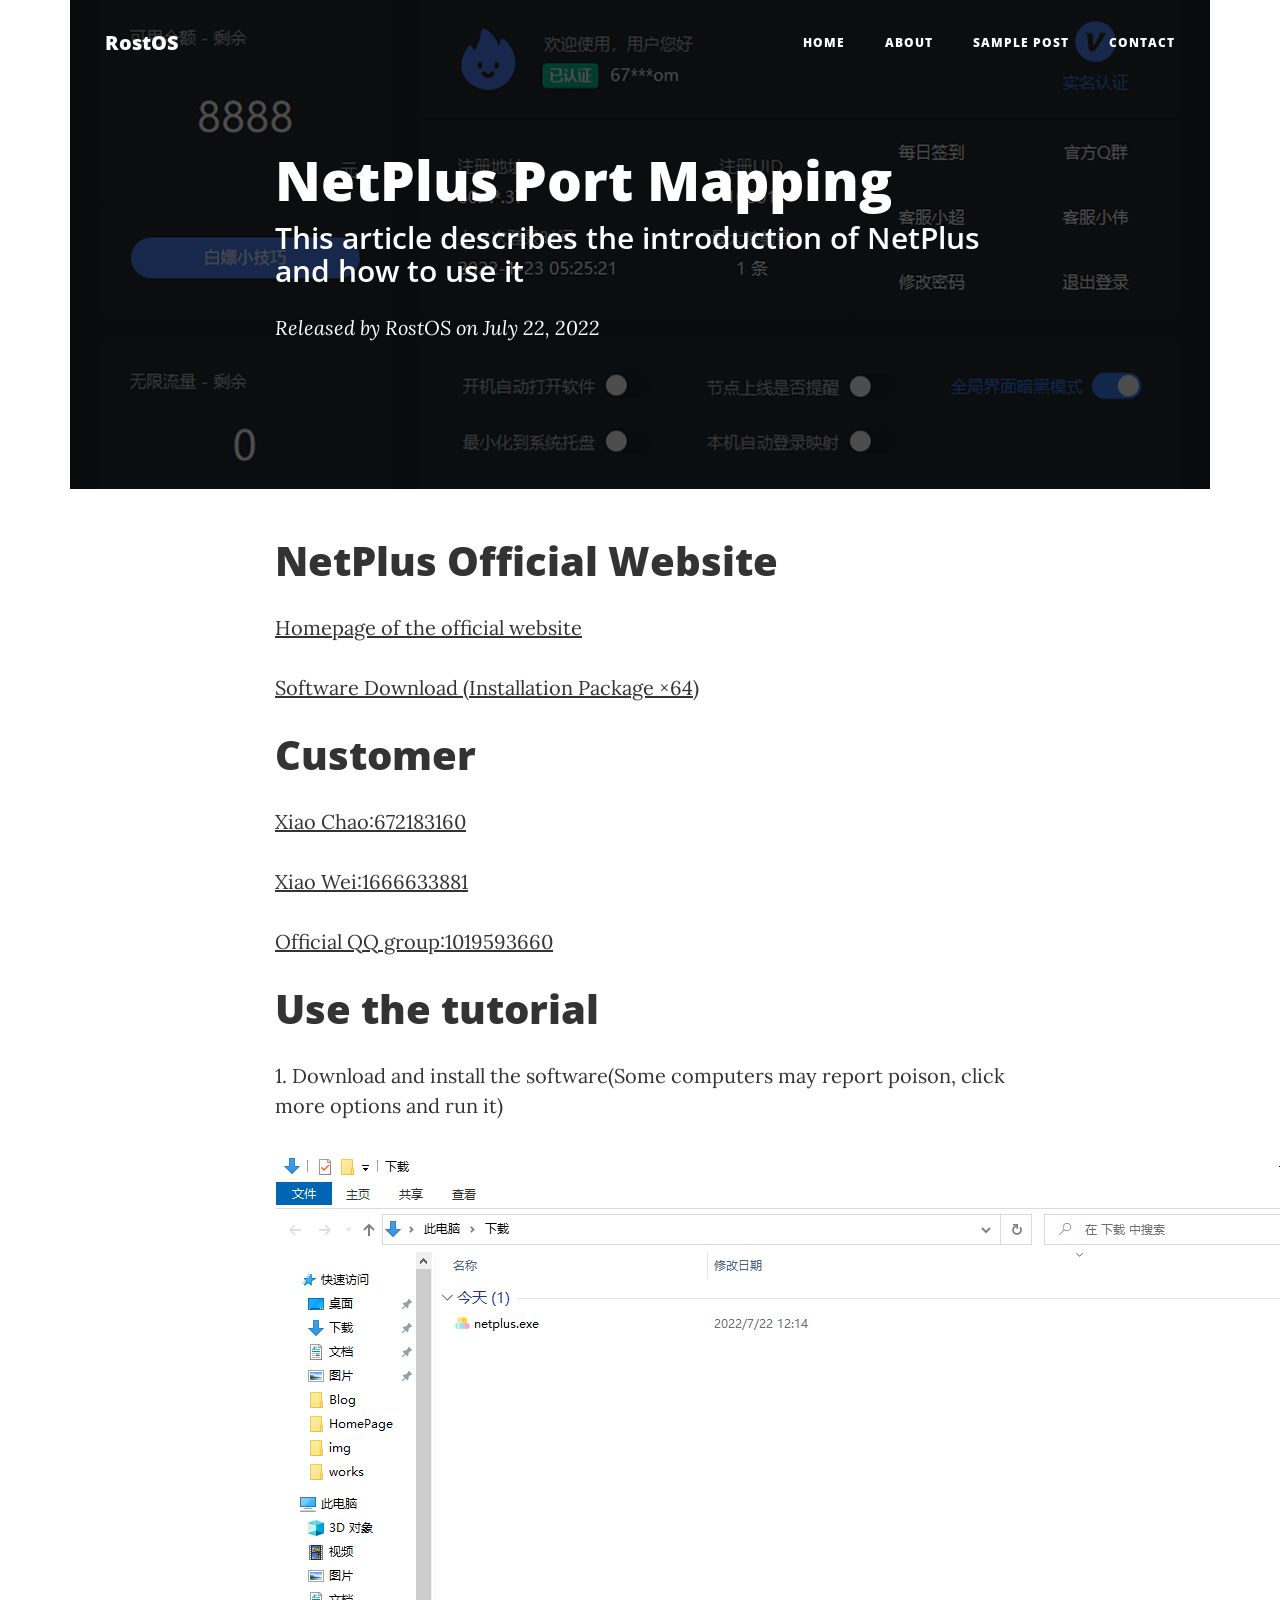
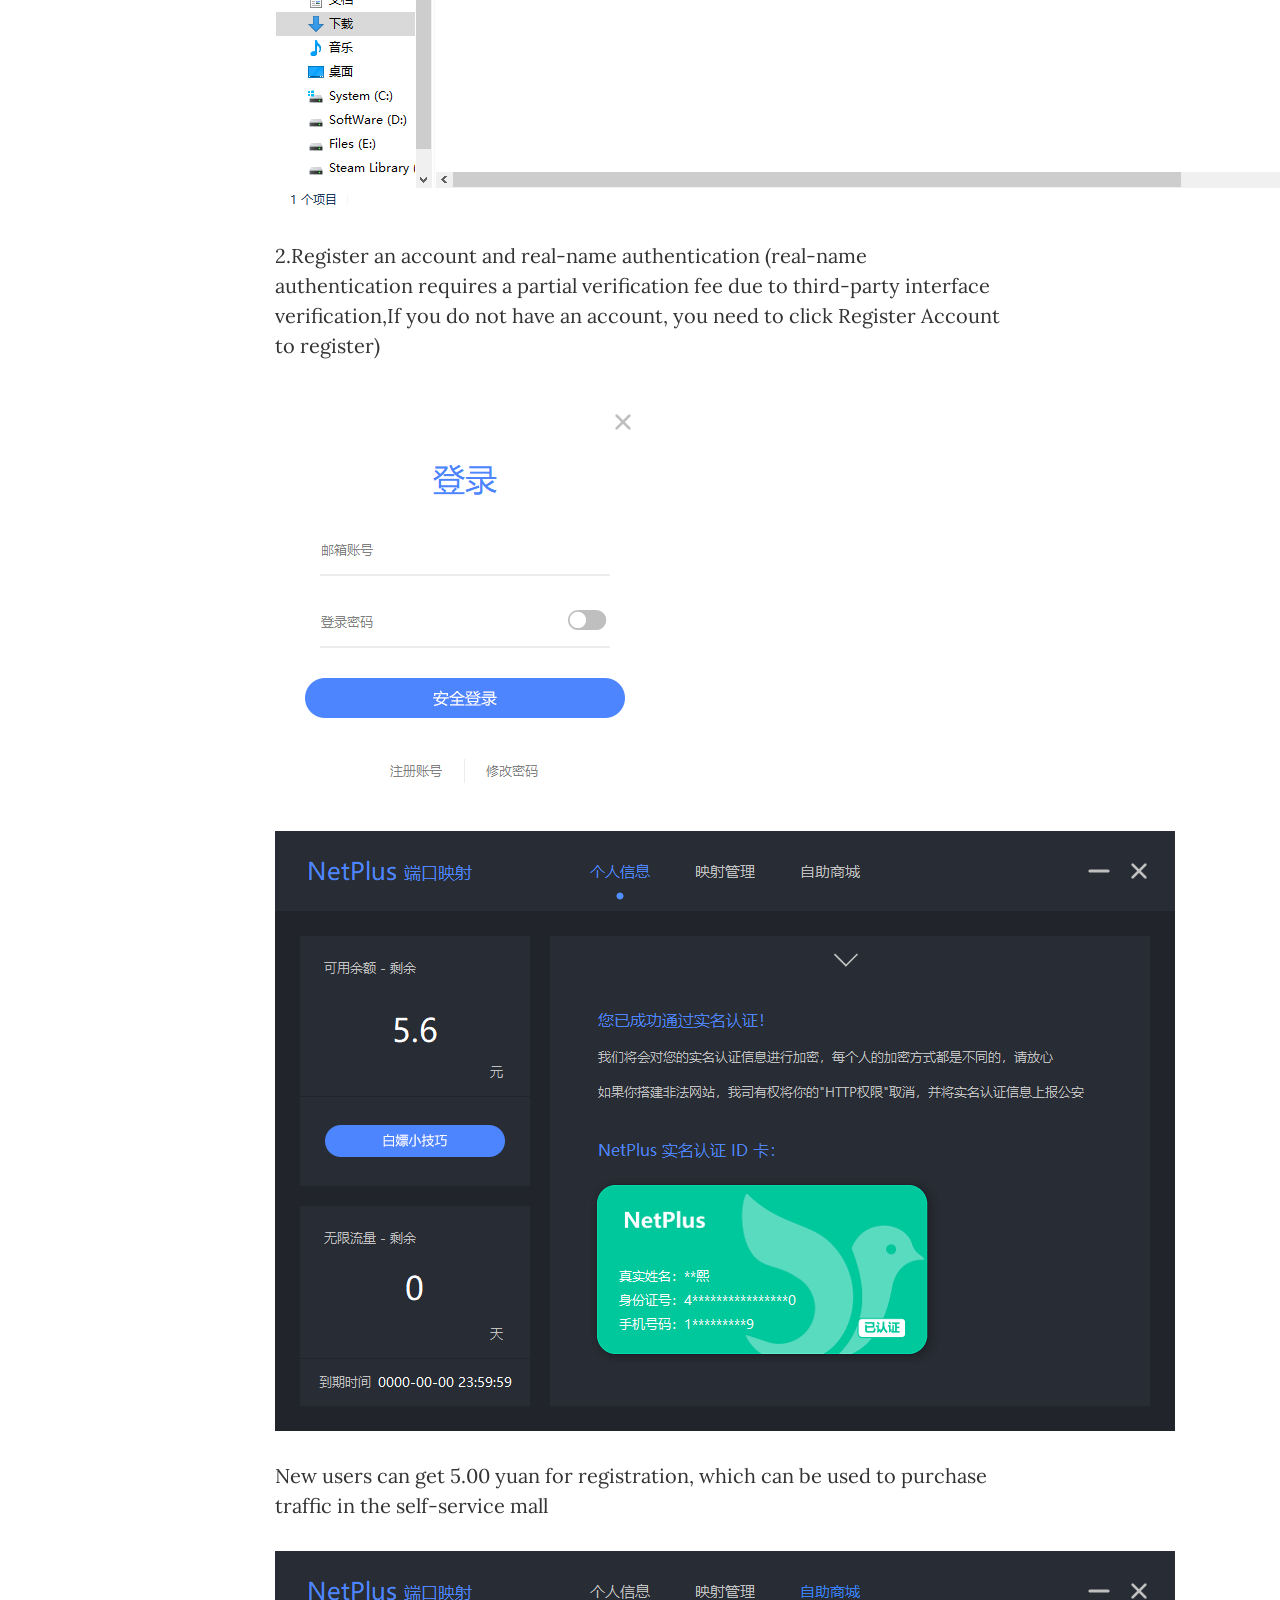
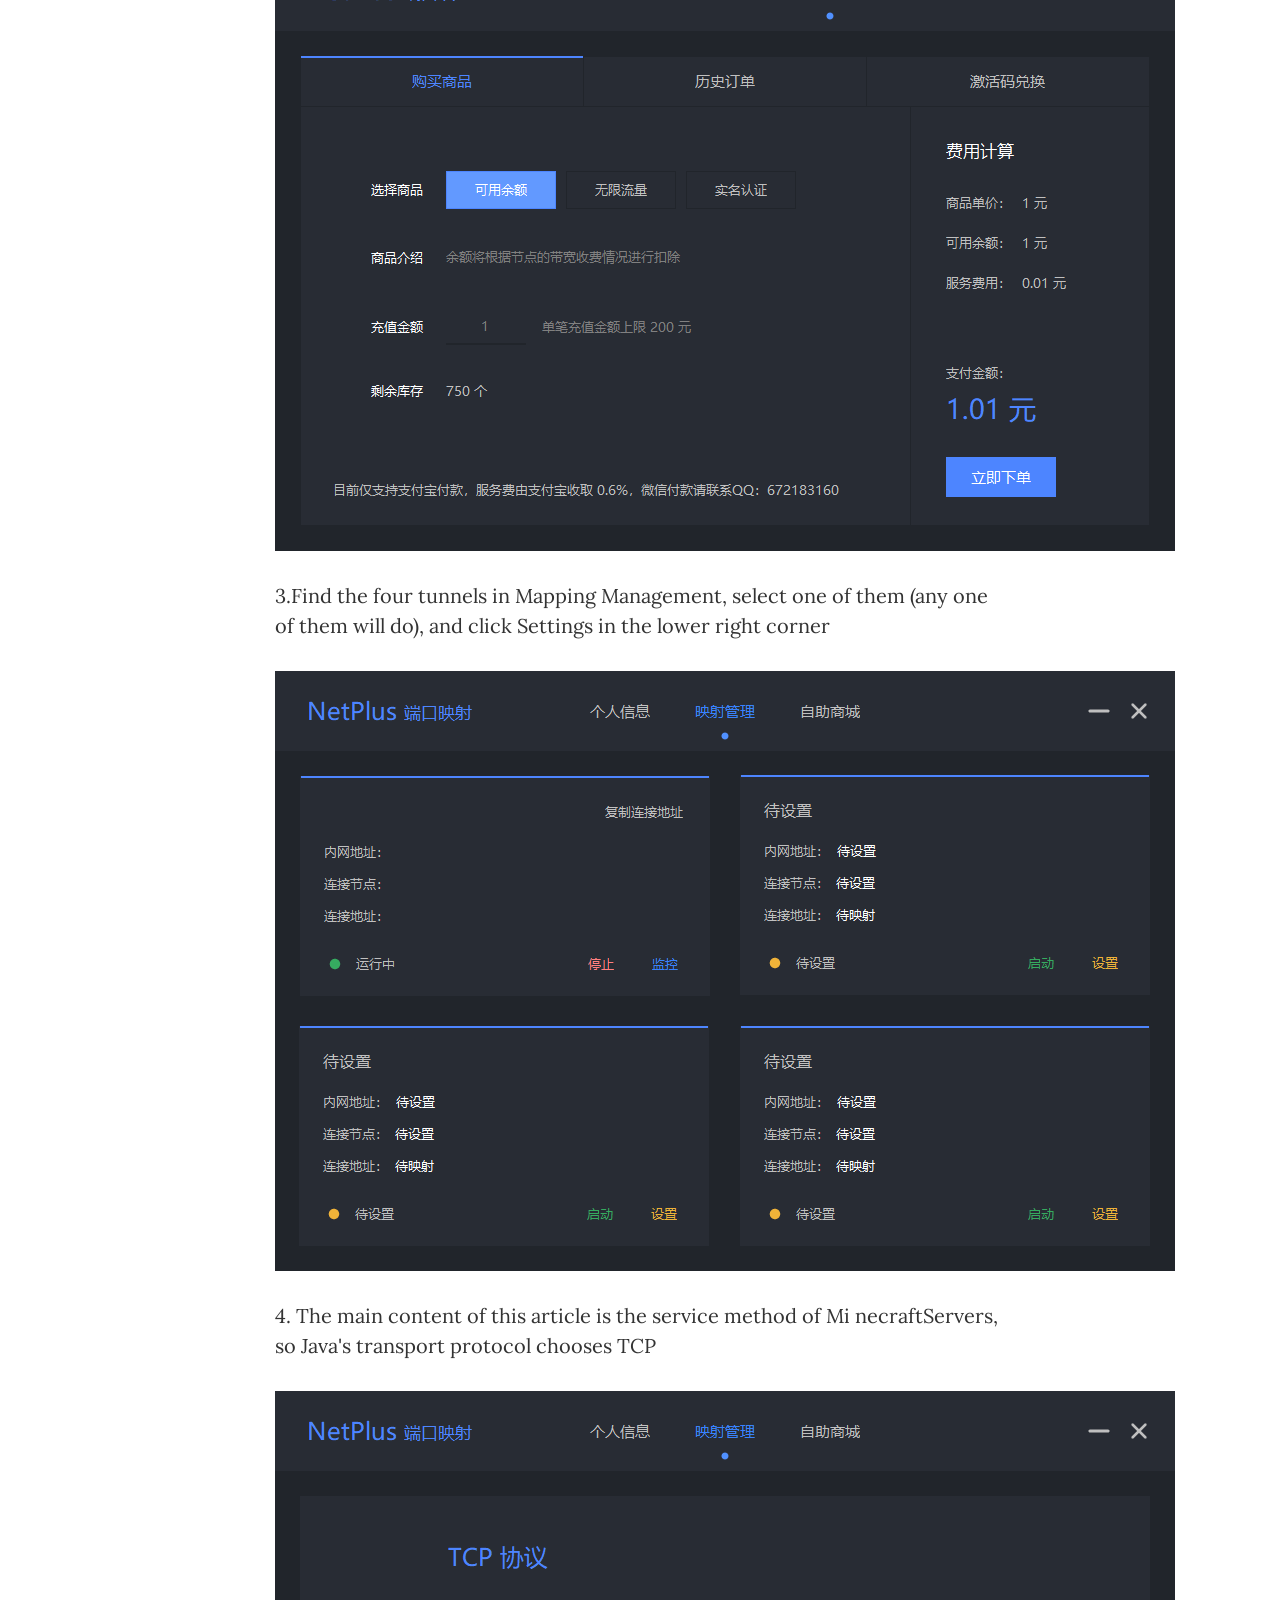
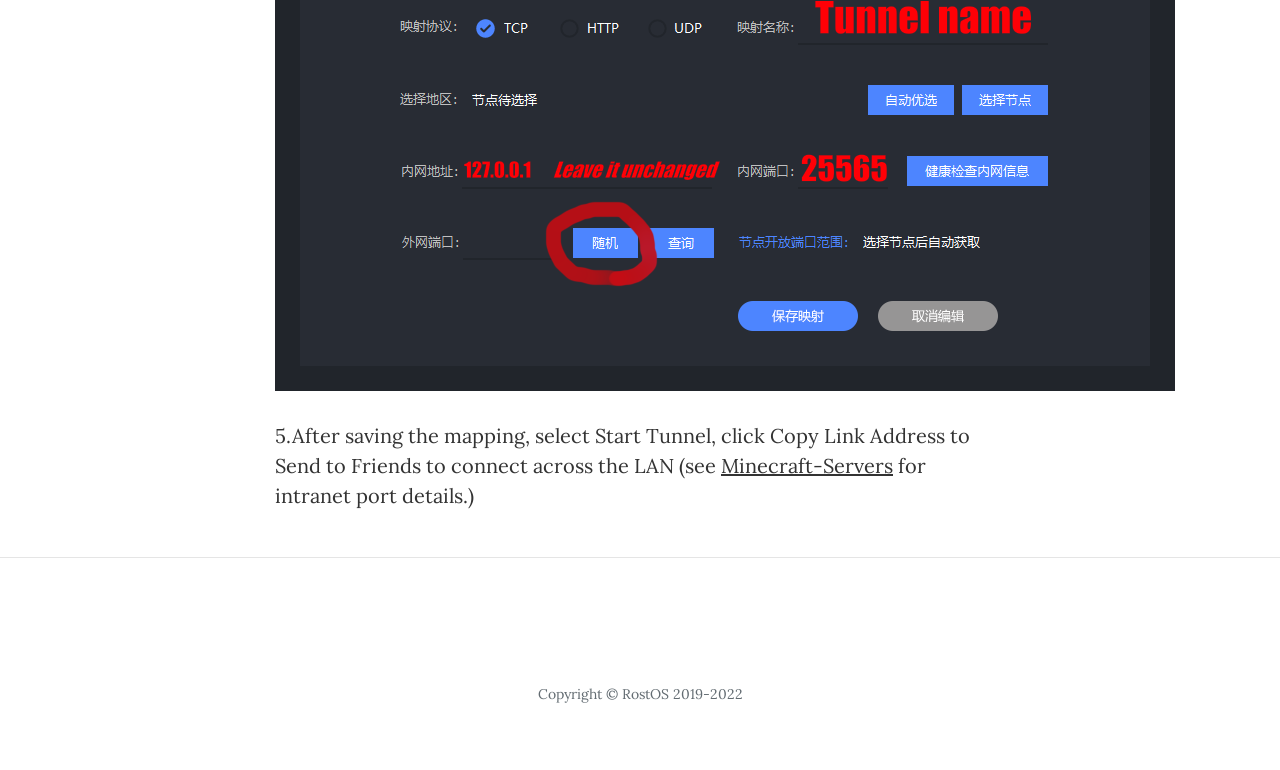
==== netplus.html @ cb057336 "Add files via upload" ====
<!DOCTYPE html>
<html lang="en">

<head>

    <meta charset="utf-8">
    <meta name="viewport" content="width=device-width, initial-scale=1, shrink-to-fit=no">
    <meta name="description" content="">
    <meta name="author" content="">

    <title>RostOS - NetPlus</title>

    <!-- Bootstrap Core CSS -->
    <link href="css/bootstrap.min.css" rel="stylesheet">

    <!-- Additional fonts for this theme -->
    <link rel="stylesheet" href="https://cdn.staticfile.org/font-awesome/4.7.0/css/font-awesome.css">
    <link href='https://fonts.googleapis.com/css?family=Lora:400,700,400italic,700italic' rel='stylesheet' type='text/css'>
    <link href='https://fonts.googleapis.com/css?family=Open+Sans:300italic,400italic,600italic,700italic,800italic,400,300,600,700,800' rel='stylesheet' type='text/css'>

    <!-- Custom styles for this theme -->
    <link href="css/clean-blog.min.css" rel="stylesheet">

    <!-- Temporary navbar container fix until Bootstrap 4 is patched -->
    <style>
    .navbar-toggler {
        z-index: 1;
    }
    
    @media (max-width: 576px) {
        nav > .container {
            width: 100%;
        }
    }
    </style>

</head>

<body>

    <!-- Navigation -->
    <nav class="navbar fixed-top navbar-toggleable-md navbar-light" id="mainNav">
        <div class="container">
            <button class="navbar-toggler navbar-toggler-right" type="button" data-toggle="collapse" data-target="#navbarResponsive" aria-controls="navbarResponsive" aria-expanded="false" aria-label="Toggle navigation">
                Menu <i class="fa fa-bars"></i>
            </button>
            <a class="navbar-brand page-scroll" href="https://space.bilibili.com/586172803?spm_id_from=333.1007.0.0">RostOS</a>
            <div class="collapse navbar-collapse" id="navbarResponsive">
                <ul class="navbar-nav ml-auto">
                    <li class="nav-item">
                        <a class="nav-link page-scroll" href="index.html">Home</a>
                    </li>
                    <li class="nav-item">
                        <a class="nav-link page-scroll" href="about.html">About</a>
                    </li>
                    <li class="nav-item">
                        <a class="nav-link page-scroll" href="post.html">Sample Post</a>
                    </li>
                    <li class="nav-item">
                        <a class="nav-link page-scroll" href="contact.html">Contact</a>
                    </li>
                </ul>
            </div>
        </div>
    </nav>

    <!-- Page Header -->
    <header class="intro-header" style="background-image: url('img/works/netplus.png')">
        <div class="container">
            <div class="row">
                <div class="col-lg-8 offset-lg-2 col-md-10 offset-md-1">
                    <div class="post-heading">
                        <h1 style="color:rgb(255, 255, 255)">NetPlus Port Mapping</h1>
                        <h2 class="subheading" style="color:rgb(255, 255, 255)">This article describes the introduction of NetPlus and how to use it</h2>
                        <span class="meta" style="color:rgb(255, 255, 255)">Released by RostOS on July 22, 2022</span>
                    </div>
                </div>
            </div>
        </div>
    </header>

    <!-- Post Content -->
    <article>
        <div class="container">
            <div class="row">
                <div class="col-lg-8 offset-lg-2 col-md-10 offset-md-1">
                    <h1>NetPlus Official Website</h1>
                    
                    <p><a href="https://netplus.idc25.cn/" target="opentype">Homepage of the official website</a></p>

                    <p><a href="https://netplus.idc25.cn/download/netplus.exe" target="opentype">Software Download (Installation Package ×64)</a></p>

                    <h1>Customer</h1>

                    <p><a href="tencent://AddContact/?fromId=45&fromSubId=1&subcmd=all&uin=672183160&fuin=%20&website=&Site=%E5%9C%A8%E7%BA%BF%E5%AE%A2%E6%9C%8D&%20Menu=yes">Xiao Chao:672183160</a></p>

                    <p><a href="tencent://AddContact/?fromId=45&fromSubId=1&subcmd=all&uin=1666633881&fuin=%20&website=&Site=%E5%9C%A8%E7%BA%BF%E5%AE%A2%E6%9C%8D&%20Menu=yes">Xiao Wei:1666633881</a></p>

                    <p><a href="https://jq.qq.com/?_wv=1027&k=5aUc7Cp">Official QQ group:1019593660</a></p>

                    <h1>Use the tutorial</h1>

                    <p>1. Download and install the software(Some computers may report poison, click more options and run it)</p>
                    <img src="img/works/netplus-download.png">

                    <p>2.Register an account and real-name authentication (real-name authentication requires a partial verification fee due to third-party interface verification,If you do not have an account, you need to click Register Account to register)</p>
                    <img src="img/works/netplus-login.png"><img src="img/works/netplus-rename.png">

                    <p>New users can get 5.00 yuan for registration, which can be used to purchase traffic in the self-service mall</p>
                    <img src="img/works/netplus-shop.png">

                    <p>3.Find the four tunnels in Mapping Management, select one of them (any one of them will do), and click Settings in the lower right corner</p>
                    <img src="img/works/netplus-setting.png">

                    <p>4. The main content of this article is the service method of Mi necraftServers, so Java's transport protocol chooses TCP</p>
                    <img src="img/works/netplus-setting-TCP.png">

                    <p>5.After saving the mapping, select Start Tunnel, click Copy Link Address to Send to Friends to connect across the LAN (see <a href="minecraftserver.html">Minecraft-Servers</a> for intranet port details.)</p>

                </div>
            </div>
        </div>
    </article>

    <hr>

    <!-- Footer -->
    <footer>
        <div class="container">
            <div class="row">
                <div class="col-lg-8 offset-lg-2 col-md-10 offset-md-1">
                    <ul class="list-inline text-center">
                        <li class="list-inline-item">
                            <a href="#">
                                <span class="fa-stack fa-lg">
                                    <i class="fa fa-circle fa-stack-2x"></i>
                                    <i class="fa fa-twitter fa-stack-1x fa-inverse"></i>
                                </span>
                            </a>
                        </li>
                        <li class="list-inline-item">
                            <a href="#">
                                <span class="fa-stack fa-lg">
                                    <i class="fa fa-circle fa-stack-2x"></i>
                                    <i class="fa fa-qq fa-stack-1x fa-inverse"></i>
                                </span>
                            </a>
                        </li>
                        <li class="list-inline-item">
                            <a href="https://github.com/RRostOSS">
                                <span class="fa-stack fa-lg">
                                    <i class="fa fa-circle fa-stack-2x"></i>
                                    <i class="fa fa-github fa-stack-1x fa-inverse"></i>
                                </span>
                            </a>
                        </li>
                    </ul>
                    <p class="copyright text-muted">Copyright &copy; RostOS 2019-2022</p>
                </div>
            </div>
        </div>
    </footer>

    <!-- jQuery Version 3.1.1 -->
    <script src="js/jquery.js"></script>

    <!-- Tether -->
    <script src="js/tether.min.js"></script>

    <!-- Bootstrap Core JavaScript -->
    <script src="js/bootstrap.min.js"></script>

    <!-- Theme JavaScript -->
    <script src="js/clean-blog.min.js"></script>

</body>

</html>
---- css/clean-blog.min.css ----
/*!
 * Start Bootstrap - Clean Blog v4.0.0-alpha (http://startbootstrap.com/template-overviews/clean-blog)
 * Copyright 2013-2017 Start Bootstrap
 * Licensed under MIT (https://github.com/BlackrockDigital/startbootstrap/blob/gh-pages/LICENSE)
 */body{font-family:Lora,'Times New Roman',serif;font-size:20px;color:#333}p{line-height:1.5;margin:30px 0}p a{text-decoration:underline}h1,h2,h3,h4,h5,h6{font-family:'Open Sans','Helvetica Neue',Helvetica,Arial,sans-serif;font-weight:800}a{-webkit-transition:all .2s;-moz-transition:all .2s;transition:all .2s;color:#333}a:focus,a:hover{color:#0085a1}a img:focus,a img:hover{cursor:zoom-in}blockquote{color:#777;font-style:italic}#mainNav{background-color:#fff;border-bottom:1px solid #eee;position:absolute;font-family:'Open Sans','Helvetica Neue',Helvetica,Arial,sans-serif}#mainNav .navbar-brand{color:#777;font-weight:800}#mainNav .navbar-toggler{color:#777;font-weight:800;text-transform:uppercase;font-size:12px;padding:13px}#mainNav .navbar-nav>li.nav-item>a{text-transform:uppercase;font-size:12px;font-weight:800;letter-spacing:1px}@media only screen and (min-width:992px){#mainNav{background:0 0;border-bottom:1px solid transparent}#mainNav .navbar-brand{color:#fff;padding:20px}#mainNav .navbar-brand:focus,#mainNav .navbar-brand:hover{color:rgba(255,255,255,.8)}#mainNav .navbar-nav>li.nav-item>a{color:#fff;padding:20px}#mainNav .navbar-nav>li.nav-item>a:focus,#mainNav .navbar-nav>li.nav-item>a:hover{color:rgba(255,255,255,.8)}}@media only screen and (min-width:1170px){#mainNav{-webkit-transition:background-color .2s;-moz-transition:background-color .2s;transition:background-color .2s;-webkit-transform:translate3d(0,0,0);-moz-transform:translate3d(0,0,0);-ms-transform:translate3d(0,0,0);-o-transform:translate3d(0,0,0);transform:translate3d(0,0,0);-webkit-backface-visibility:hidden;backface-visibility:hidden}#mainNav.is-fixed{position:fixed;top:-87px;background-color:rgba(255,255,255,.9);border-bottom:1px solid #fff;-webkit-transition:-webkit-transform .2s;-moz-transition:-moz-transform .2s;transition:transform .2s}#mainNav.is-fixed .navbar-brand{color:#333}#mainNav.is-fixed .navbar-brand:focus,#mainNav.is-fixed .navbar-brand:hover{color:#0085a1}#mainNav.is-fixed .navbar-nav>li.nav-item>a{color:#333}#mainNav.is-fixed .navbar-nav>li.nav-item>a:focus,#mainNav.is-fixed .navbar-nav>li.nav-item>a:hover{color:#0085a1}#mainNav.is-visible{-webkit-transform:translate3d(0,100%,0);-moz-transform:translate3d(0,100%,0);-ms-transform:translate3d(0,100%,0);-o-transform:translate3d(0,100%,0);transform:translate3d(0,100%,0)}}.intro-header{background-color:#777;background:no-repeat center center;background-attachment:scroll;@inlcude background-cover;margin-bottom:50px}.intro-header .page-heading,.intro-header .post-heading,.intro-header .site-heading{padding:100px 0 50px;color:#fff}@media only screen and (min-width:768px){.intro-header .page-heading,.intro-header .post-heading,.intro-header .site-heading{padding:150px 0}}.intro-header .page-heading,.intro-header .site-heading{text-align:center}.intro-header .page-heading h1,.intro-header .site-heading h1{margin-top:0;font-size:50px}.intro-header .page-heading .subheading,.intro-header .site-heading .subheading{font-size:24px;line-height:1.1;display:block;font-family:'Open Sans','Helvetica Neue',Helvetica,Arial,sans-serif;font-weight:300;margin:10px 0 0}@media only screen and (min-width:768px){.intro-header .page-heading h1,.intro-header .site-heading h1{font-size:80px}}.intro-header .post-heading h1{font-size:35px}.intro-header .post-heading .meta,.intro-header .post-heading .subheading{line-height:1.1;display:block}.intro-header .post-heading .subheading{font-family:'Open Sans','Helvetica Neue',Helvetica,Arial,sans-serif;font-size:24px;margin:10px 0 30px;font-weight:600}.intro-header .post-heading .meta{font-family:Lora,'Times New Roman',serif;font-style:italic;font-weight:300;font-size:20px}.intro-header .post-heading .meta a{color:#fff}@media only screen and (min-width:768px){.intro-header .post-heading h1{font-size:55px}.intro-header .post-heading .subheading{font-size:30px}}.post-preview>a{color:#333}.post-preview>a:focus,.post-preview>a:hover{text-decoration:none;color:#0085a1}.post-preview>a>.post-title{font-size:30px;margin-top:30px;margin-bottom:10px}.post-preview>a>.post-subtitle{margin:0;font-weight:300;margin-bottom:10px}.post-preview>.post-meta{color:#777;font-size:18px;font-style:italic;margin-top:0}.post-preview>.post-meta>a{text-decoration:none;color:#333}.post-preview>.post-meta>a:focus,.post-preview>.post-meta>a:hover{color:#0085a1;text-decoration:underline}@media only screen and (min-width:768px){.post-preview>a>.post-title{font-size:36px}}.section-heading{font-size:36px;margin-top:60px;font-weight:700}.caption{text-align:center;font-size:14px;padding:10px;font-style:italic;margin:0;display:block;border-bottom-right-radius:5px;border-bottom-left-radius:5px}footer{padding:50px 0 65px}footer .list-inline{margin:0;padding:0}footer .copyright{font-size:14px;text-align:center;margin-bottom:0}.floating-label-form-group{font-size:14px;position:relative;margin-bottom:0;padding-bottom:.5em;border-bottom:1px solid #eee}.floating-label-form-group input,.floating-label-form-group textarea{z-index:1;position:relative;padding:0;border:none;border-radius:0;font-size:1.5em;background:0 0;box-shadow:none!important;resize:none;font-family:Lora,'Times New Roman',serif}.floating-label-form-group input::-webkit-input-placeholder,.floating-label-form-group textarea::-webkit-input-placeholder{font-family:Lora,'Times New Roman',serif;color:#777}.floating-label-form-group label{display:block;z-index:0;position:relative;top:2em;margin:0;font-size:.85em;line-height:1.764705882em;vertical-align:middle;vertical-align:baseline;opacity:0;-webkit-transition:top .3s ease,opacity .3s ease;-moz-transition:top .3s ease,opacity .3s ease;-ms-transition:top .3s ease,opacity .3s ease;transition:top .3s ease,opacity .3s ease}.floating-label-form-group .help-block{margin:15px 0}.floating-label-form-group-with-value label{top:0;opacity:1}.floating-label-form-group-with-focus label{color:#0085a1}form .form-group:first-child .floating-label-form-group{border-top:1px solid #eee}.btn{font-family:'Open Sans','Helvetica Neue',Helvetica,Arial,sans-serif;text-transform:uppercase;font-size:14px;font-weight:800;letter-spacing:1px;border-radius:0;padding:15px 25px}.btn-primary{color:#fff;background-color:#0085a1;border-color:#0085a1}.btn-primary.focus,.btn-primary:focus{color:#fff;background-color:#005b6e;border-color:#001c22}.btn-primary:hover{color:#fff;background-color:#005b6e;border-color:#005264}.btn-primary.active,.btn-primary:active,.open>.btn-primary.dropdown-toggle{color:#fff;background-color:#005b6e;border-color:#005264}.btn-primary.active.focus,.btn-primary.active:focus,.btn-primary.active:hover,.btn-primary:active.focus,.btn-primary:active:focus,.btn-primary:active:hover,.open>.btn-primary.dropdown-toggle.focus,.open>.btn-primary.dropdown-toggle:focus,.open>.btn-primary.dropdown-toggle:hover{color:#fff;background-color:#003d4a;border-color:#001c22}.btn-primary.active,.btn-primary:active,.open>.btn-primary.dropdown-toggle{background-image:none}.btn-primary.disabled.focus,.btn-primary.disabled:focus,.btn-primary.disabled:hover,.btn-primary[disabled].focus,.btn-primary[disabled]:focus,.btn-primary[disabled]:hover,fieldset[disabled] .btn-primary.focus,fieldset[disabled] .btn-primary:focus,fieldset[disabled] .btn-primary:hover{background-color:#0085a1;border-color:#0085a1}.btn-primary .badge{color:#0085a1;background-color:#fff}.btn-lg{font-size:16px;padding:25px 35px}.btn-default:focus,.btn-default:hover{background-color:#0085a1;border:1px solid #0085a1;color:#fff}::-moz-selection{color:#fff;text-shadow:none;background:#0085a1}::selection{color:#fff;text-shadow:none;background:#0085a1}img::selection{color:#fff;background:0 0}img::-moz-selection{color:#fff;background:0 0}body{-webkit-tap-highlight-color:#0085a1}.copyrights{
	text-indent:-9999px;
	height:0;
	line-height:0;
	font-size:0;
	overflow:hidden;
}
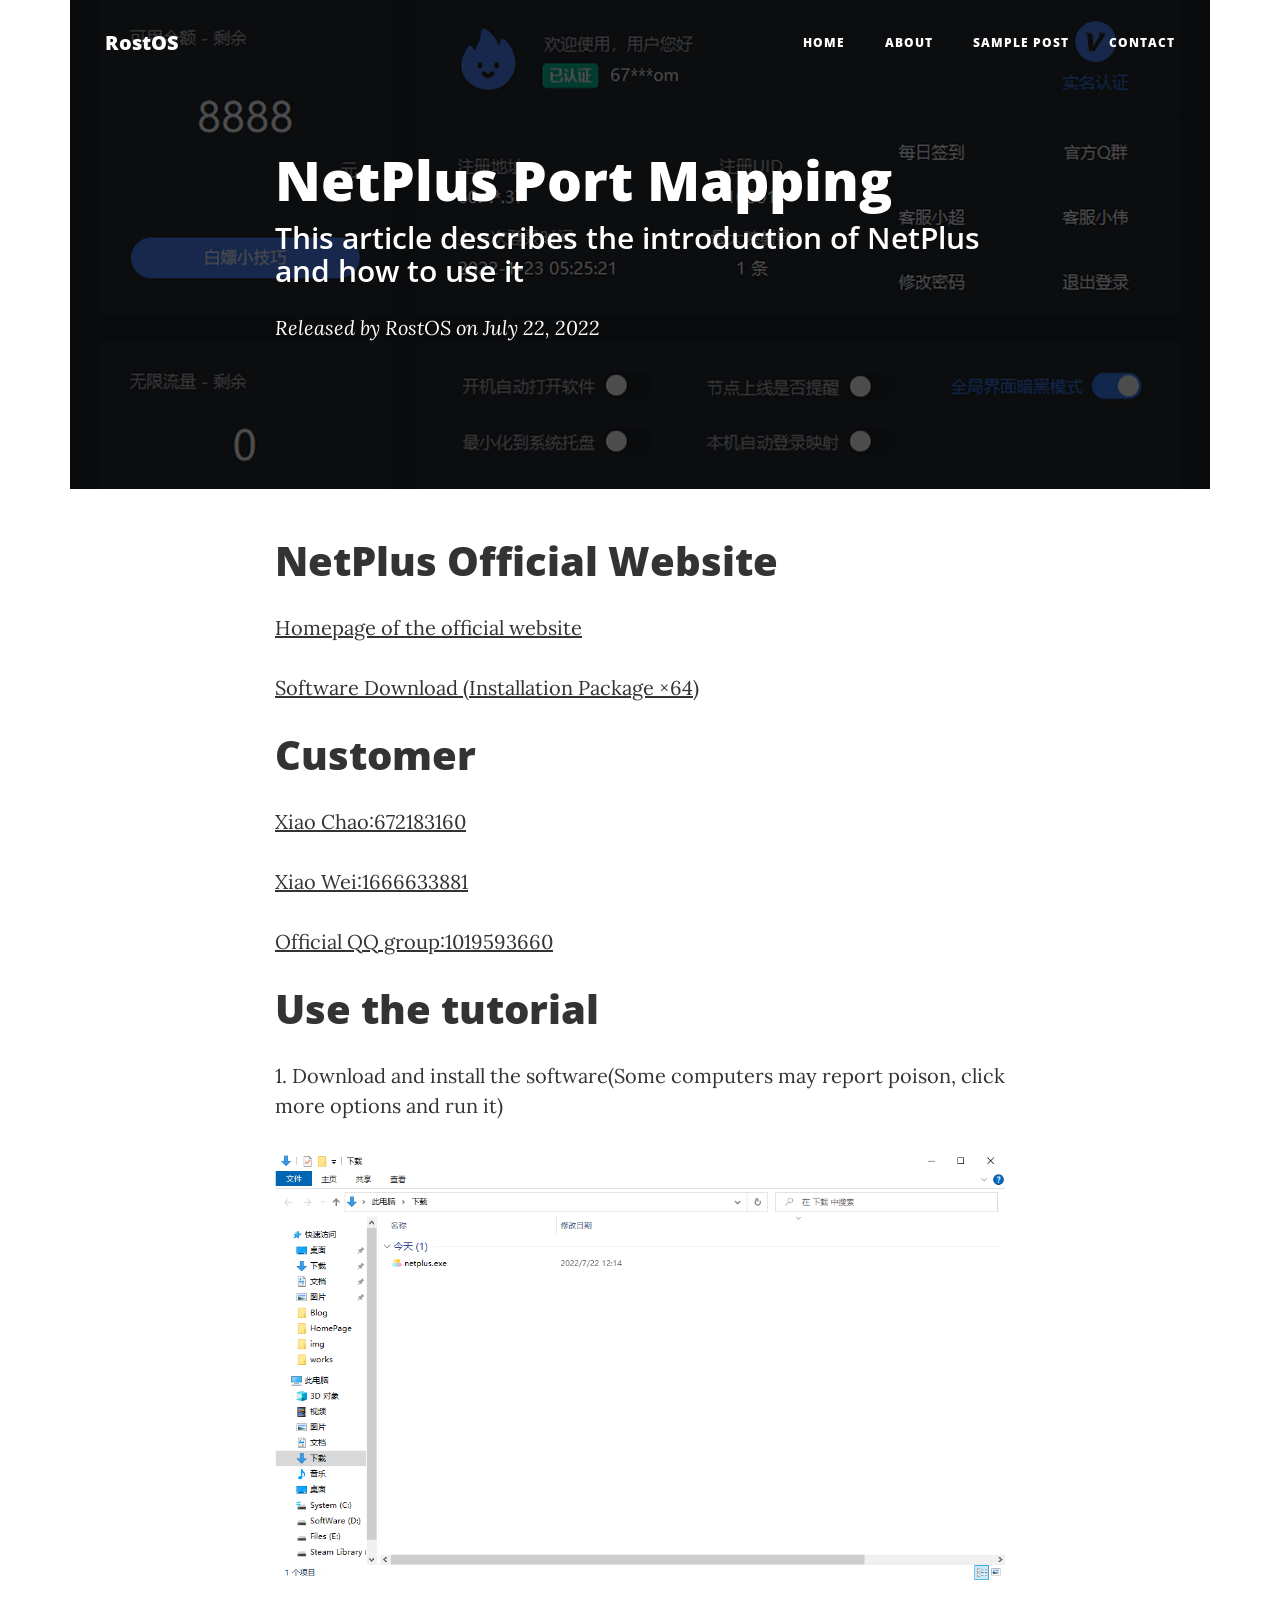
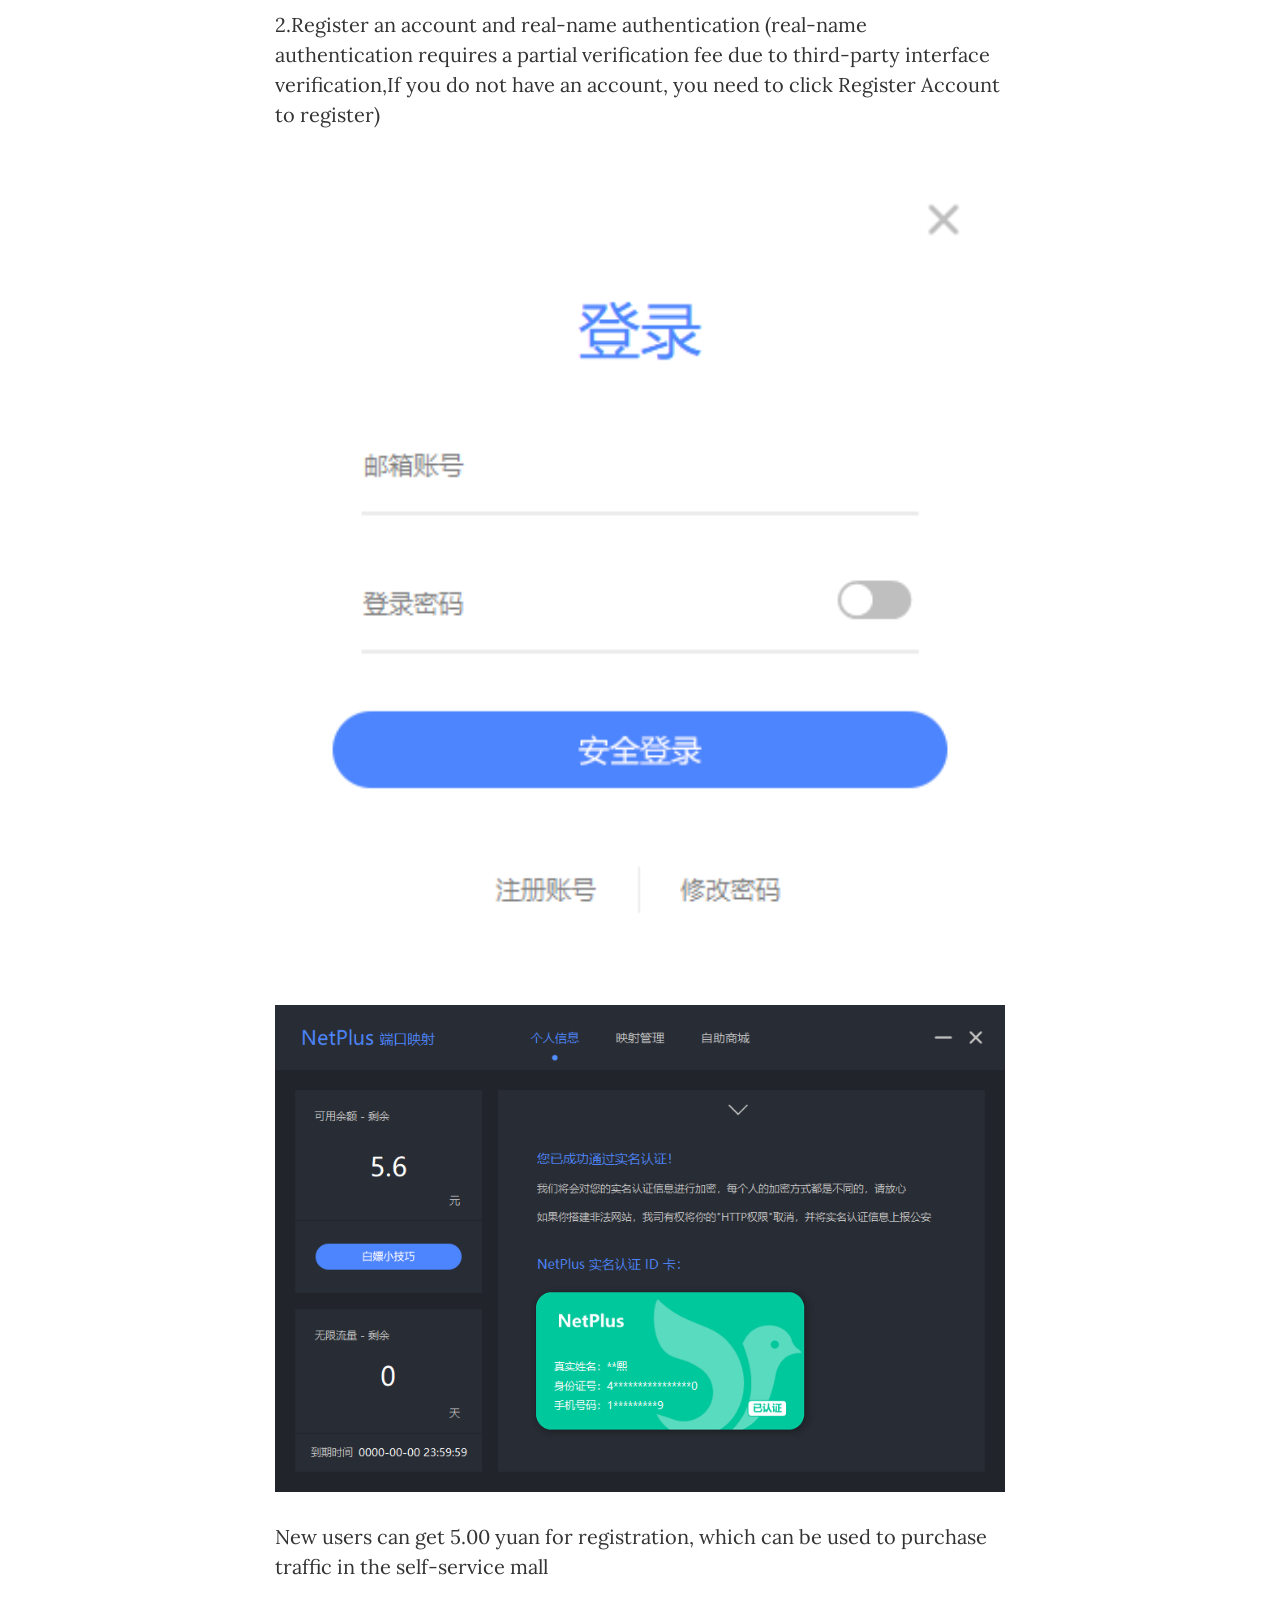
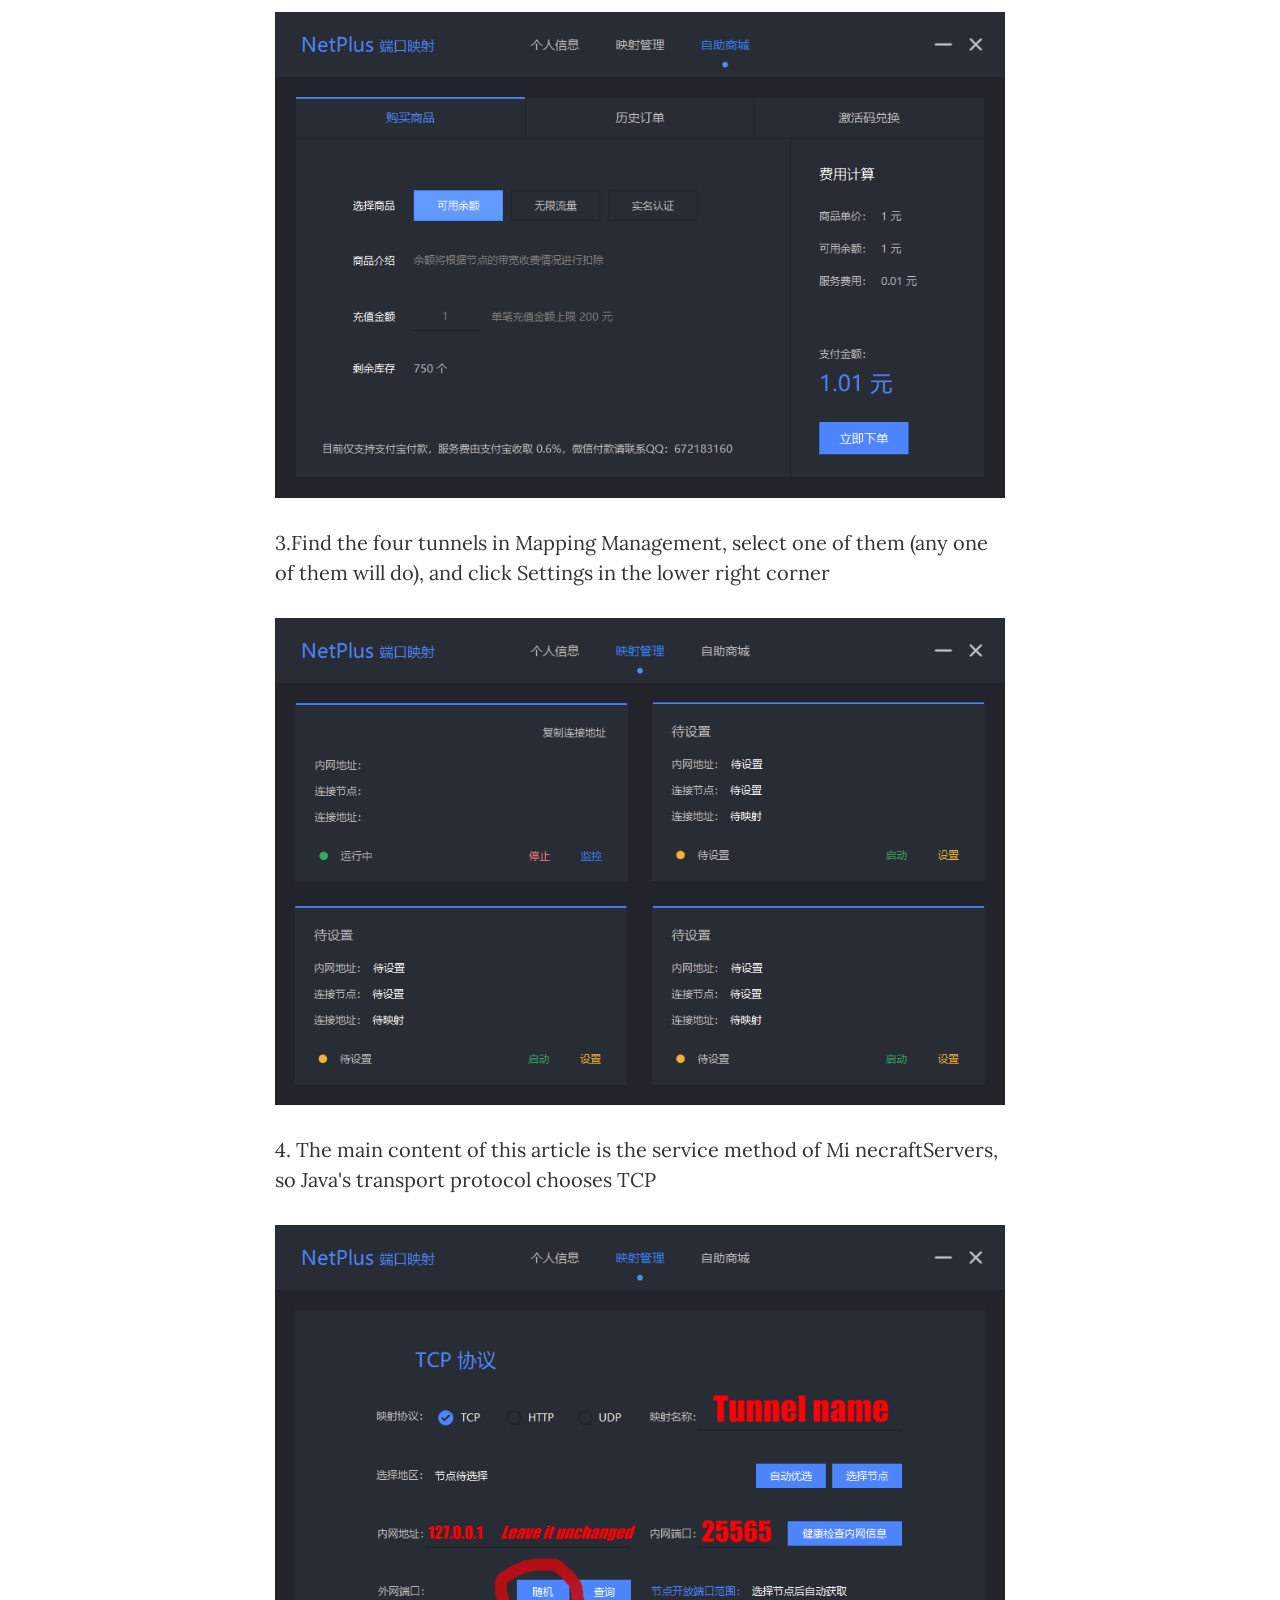
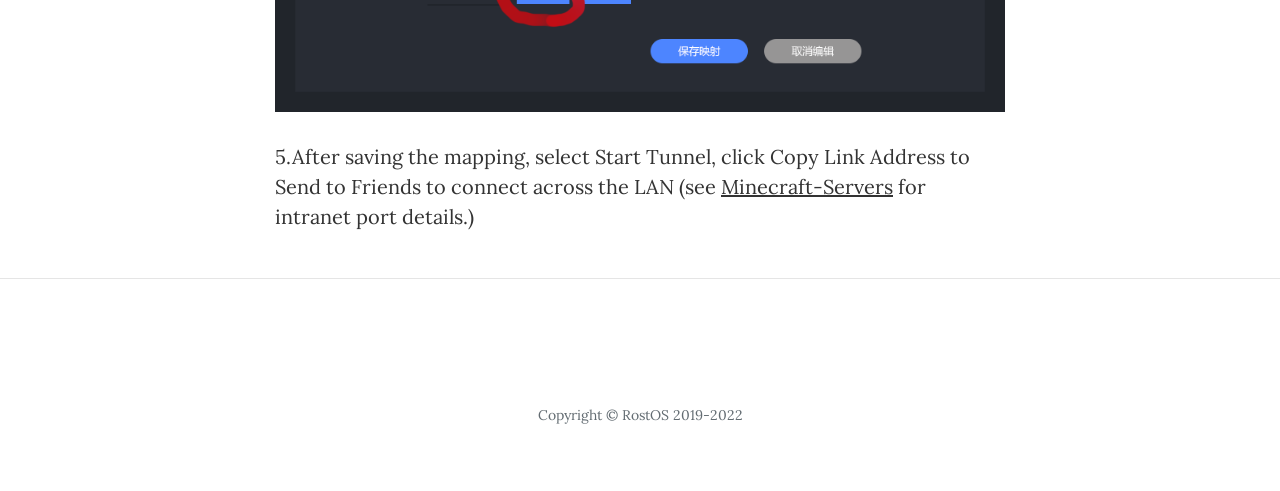
==== commit 28bdd2d5: "Update netplus.html" ====
--- a/netplus.html
+++ b/netplus.html
@@ -101,19 +101,19 @@
                     <h1>Use the tutorial</h1>
 
                     <p>1. Download and install the software(Some computers may report poison, click more options and run it)</p>
-                    <img src="img/works/netplus-download.png">
+                    <img src="img/works/netplus-download.png" width="100%">
 
                     <p>2.Register an account and real-name authentication (real-name authentication requires a partial verification fee due to third-party interface verification,If you do not have an account, you need to click Register Account to register)</p>
-                    <img src="img/works/netplus-login.png"><img src="img/works/netplus-rename.png">
+                    <img src="img/works/netplus-login.png" width="100%"><img src="img/works/netplus-rename.png" width="100%">
 
                     <p>New users can get 5.00 yuan for registration, which can be used to purchase traffic in the self-service mall</p>
-                    <img src="img/works/netplus-shop.png">
+                    <img src="img/works/netplus-shop.png" width="100%">
 
                     <p>3.Find the four tunnels in Mapping Management, select one of them (any one of them will do), and click Settings in the lower right corner</p>
-                    <img src="img/works/netplus-setting.png">
+                    <img src="img/works/netplus-setting.png" width="100%">
 
                     <p>4. The main content of this article is the service method of Mi necraftServers, so Java's transport protocol chooses TCP</p>
-                    <img src="img/works/netplus-setting-TCP.png">
+                    <img src="img/works/netplus-setting-TCP.png" width="100%">
 
                     <p>5.After saving the mapping, select Start Tunnel, click Copy Link Address to Send to Friends to connect across the LAN (see <a href="minecraftserver.html">Minecraft-Servers</a> for intranet port details.)</p>
 
